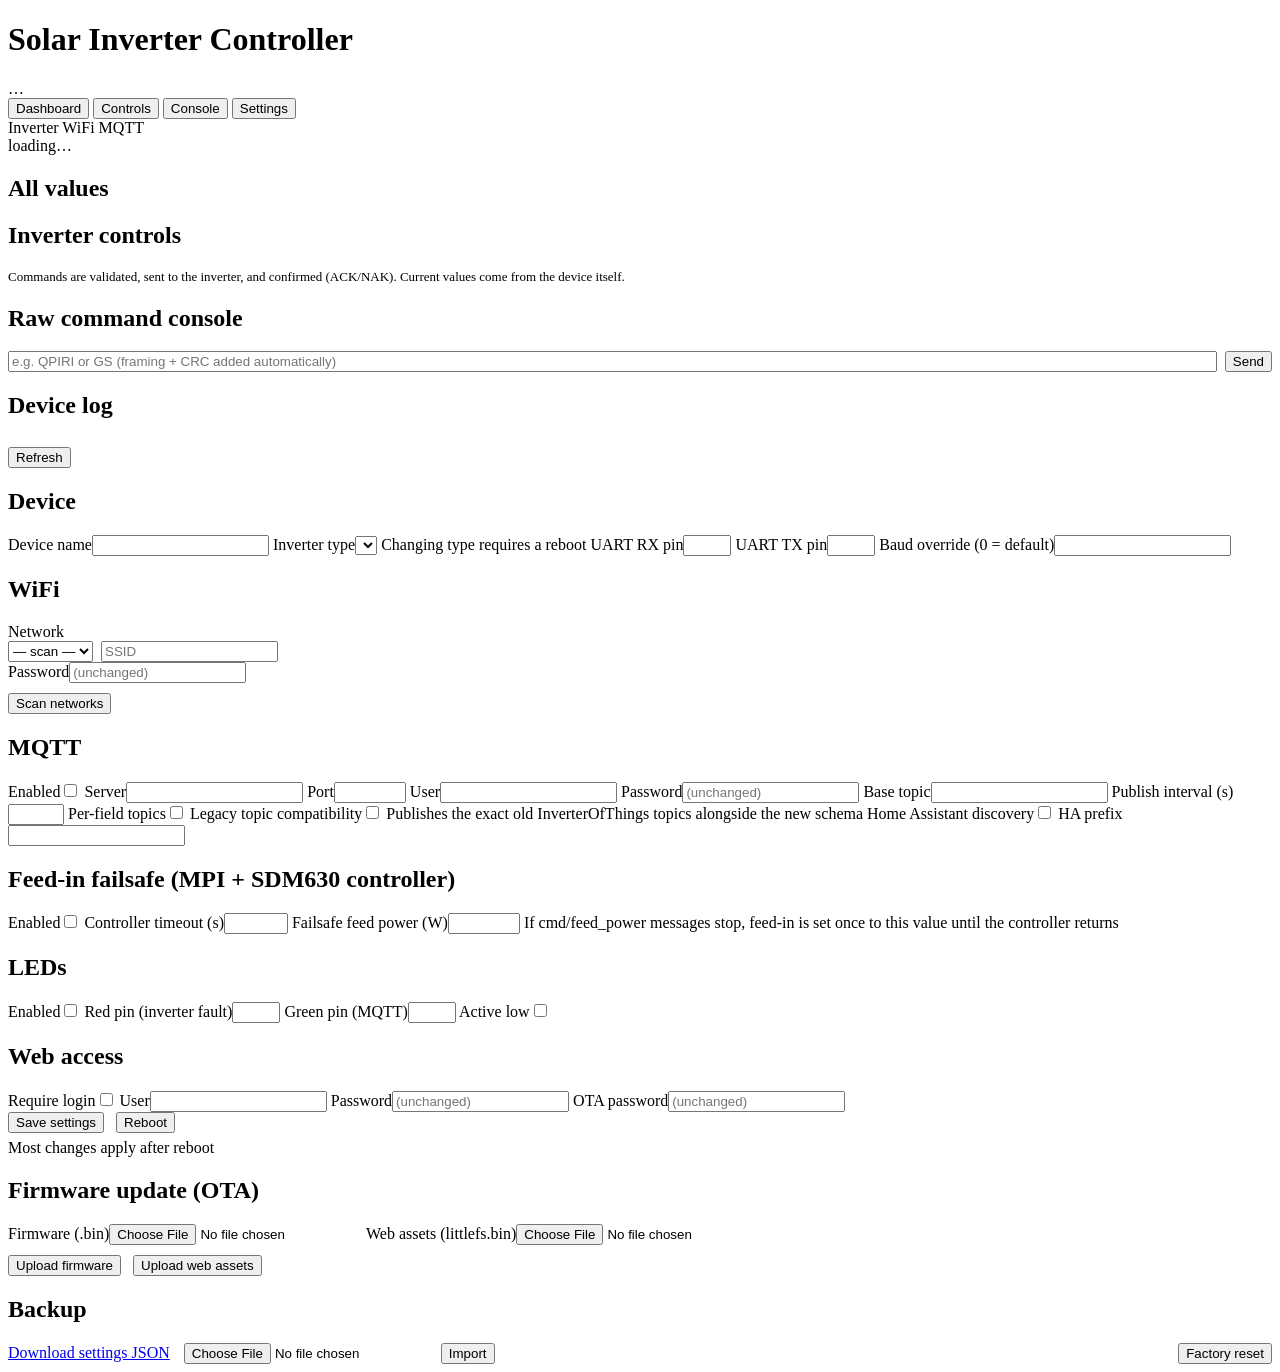
==== firmware/data/index.html @ 73fc0db7 "ESP32 rewrite: full monitoring + control for MPI 10KW, PIP, PCM60X Complete successor of the ESP8266" ====
<!DOCTYPE html>
<html lang="en">
<head>
<meta charset="utf-8">
<meta name="viewport" content="width=device-width, initial-scale=1">
<title>Solar Inverter Controller</title>
<link rel="stylesheet" href="/style.css">
</head>
<body>
<header>
  <h1>Solar Inverter Controller</h1>
  <span class="dev" id="devlabel">…</span>
  <nav>
    <button data-page="dash" class="active">Dashboard</button>
    <button data-page="ctl">Controls</button>
    <button data-page="con">Console</button>
    <button data-page="set">Settings</button>
  </nav>
</header>

<div id="statusbar">
  <span><span class="dot" id="dot-inv"></span>Inverter <span id="inv-age"></span></span>
  <span><span class="dot" id="dot-wifi"></span>WiFi <span id="wifi-rssi"></span></span>
  <span><span class="dot" id="dot-mqtt"></span>MQTT</span>
  <span id="sb-mode" class="badge" hidden></span>
  <span style="margin-left:auto" id="sb-sys"></span>
</div>

<main>
  <!-- ================= dashboard ================= -->
  <section class="page visible" id="page-dash">
    <div class="card" id="warncard" hidden>
      <h2>Active warnings</h2>
      <div id="warnings"></div>
    </div>
    <div class="card">
      <div id="svgwrap">loading…</div>
    </div>
    <div class="card">
      <h2>All values</h2>
      <div class="dpgrid" id="dpgrid"></div>
    </div>
  </section>

  <!-- ================= controls ================= -->
  <section class="page" id="page-ctl">
    <div class="card">
      <h2>Inverter controls</h2>
      <p style="color:var(--muted);font-size:13px;margin-bottom:10px">
        Commands are validated, sent to the inverter, and confirmed (ACK/NAK).
        Current values come from the device itself.
      </p>
      <div id="controls"></div>
    </div>
  </section>

  <!-- ================= console ================= -->
  <section class="page" id="page-con">
    <div class="card">
      <h2>Raw command console</h2>
      <div id="conlog"></div>
      <div style="display:flex;gap:8px;margin-top:10px">
        <input id="coninput" style="flex:1" placeholder="e.g. QPIRI or GS (framing + CRC added automatically)">
        <button class="act" id="consend">Send</button>
      </div>
    </div>
    <div class="card">
      <h2>Device log</h2>
      <div id="devlog" style="max-height:260px;overflow-y:auto;font:12px/1.5 ui-monospace,monospace;white-space:pre-wrap"></div>
      <button class="act" id="logrefresh" style="margin-top:8px">Refresh</button>
    </div>
  </section>

  <!-- ================= settings ================= -->
  <section class="page" id="page-set">
    <div class="card">
      <h2>Device</h2>
      <div class="formgrid">
        <label>Device name</label><input id="s-deviceName">
        <label>Inverter type</label><select id="s-profileId"></select>
        <span class="formrow-note">Changing type requires a reboot</span>
        <label>UART RX pin</label><input id="s-uartRx" type="number" min="0" max="39">
        <label>UART TX pin</label><input id="s-uartTx" type="number" min="0" max="33">
        <label>Baud override (0 = default)</label><input id="s-baudOverride" type="number" min="0">
      </div>
    </div>

    <div class="card">
      <h2>WiFi</h2>
      <div class="formgrid">
        <label>Network</label>
        <div style="display:flex;gap:8px">
          <select id="s-wifiScan" style="max-width:200px"><option value="">— scan —</option></select>
          <input id="s-wifiSsid" placeholder="SSID">
        </div>
        <label>Password</label><input id="s-wifiPass" type="password" placeholder="(unchanged)">
      </div>
      <button class="act" id="btn-scan" style="margin-top:10px">Scan networks</button>
    </div>

    <div class="card">
      <h2>MQTT</h2>
      <div class="formgrid">
        <label>Enabled</label><label class="switch"><input type="checkbox" id="s-mqttEnabled"><span class="slider"></span></label>
        <label>Server</label><input id="s-mqttServer">
        <label>Port</label><input id="s-mqttPort" type="number" min="1" max="65535">
        <label>User</label><input id="s-mqttUser">
        <label>Password</label><input id="s-mqttPass" type="password" placeholder="(unchanged)">
        <label>Base topic</label><input id="s-baseTopic">
        <label>Publish interval (s)</label><input id="s-publishIntervalS" type="number" min="1" max="600">
        <label>Per-field topics</label><label class="switch"><input type="checkbox" id="s-perFieldTopics"><span class="slider"></span></label>
        <label>Legacy topic compatibility</label><label class="switch"><input type="checkbox" id="s-legacyCompat"><span class="slider"></span></label>
        <span class="formrow-note">Publishes the exact old InverterOfThings topics alongside the new schema</span>
        <label>Home Assistant discovery</label><label class="switch"><input type="checkbox" id="s-haDiscovery"><span class="slider"></span></label>
        <label>HA prefix</label><input id="s-haPrefix">
      </div>
    </div>

    <div class="card">
      <h2>Feed-in failsafe (MPI + SDM630 controller)</h2>
      <div class="formgrid">
        <label>Enabled</label><label class="switch"><input type="checkbox" id="s-feedGuardEnabled"><span class="slider"></span></label>
        <label>Controller timeout (s)</label><input id="s-feedGuardTimeoutS" type="number" min="5" max="3600">
        <label>Failsafe feed power (W)</label><input id="s-feedGuardFailsafeW" type="number" min="0" max="15000">
        <span class="formrow-note">If cmd/feed_power messages stop, feed-in is set once to this value until the controller returns</span>
      </div>
    </div>

    <div class="card">
      <h2>LEDs</h2>
      <div class="formgrid">
        <label>Enabled</label><label class="switch"><input type="checkbox" id="s-ledEnabled"><span class="slider"></span></label>
        <label>Red pin (inverter fault)</label><input id="s-ledRedPin" type="number" min="0" max="33">
        <label>Green pin (MQTT)</label><input id="s-ledGreenPin" type="number" min="0" max="33">
        <label>Active low</label><label class="switch"><input type="checkbox" id="s-ledActiveLow"><span class="slider"></span></label>
      </div>
    </div>

    <div class="card">
      <h2>Web access</h2>
      <div class="formgrid">
        <label>Require login</label><label class="switch"><input type="checkbox" id="s-authEnabled"><span class="slider"></span></label>
        <label>User</label><input id="s-webUser">
        <label>Password</label><input id="s-webPass" type="password" placeholder="(unchanged)">
        <label>OTA password</label><input id="s-otaPassword" type="password" placeholder="(unchanged)">
      </div>
    </div>

    <div class="card">
      <button class="act" id="btn-save">Save settings</button>
      <button class="act" id="btn-reboot" style="margin-left:8px">Reboot</button>
      <span class="formrow-note" style="display:block;margin-top:6px">Most changes apply after reboot</span>
    </div>

    <div class="card">
      <h2>Firmware update (OTA)</h2>
      <div class="formgrid">
        <label>Firmware (.bin)</label><input type="file" id="ota-fw" accept=".bin">
        <label>Web assets (littlefs.bin)</label><input type="file" id="ota-fs" accept=".bin">
      </div>
      <progress id="ota-prog" value="0" max="100" style="margin-top:10px" hidden></progress>
      <div style="margin-top:10px">
        <button class="act" id="btn-ota-fw">Upload firmware</button>
        <button class="act" id="btn-ota-fs" style="margin-left:8px">Upload web assets</button>
      </div>
    </div>

    <div class="card">
      <h2>Backup</h2>
      <a href="/api/settings/export" class="badge">Download settings JSON</a>
      <input type="file" id="imp-file" accept=".json" style="margin-left:10px">
      <button class="act" id="btn-import">Import</button>
      <button class="act danger" id="btn-factory" style="float:right">Factory reset</button>
    </div>
  </section>
</main>

<div id="toast"></div>
<script src="/app.js"></script>
</body>
</html>
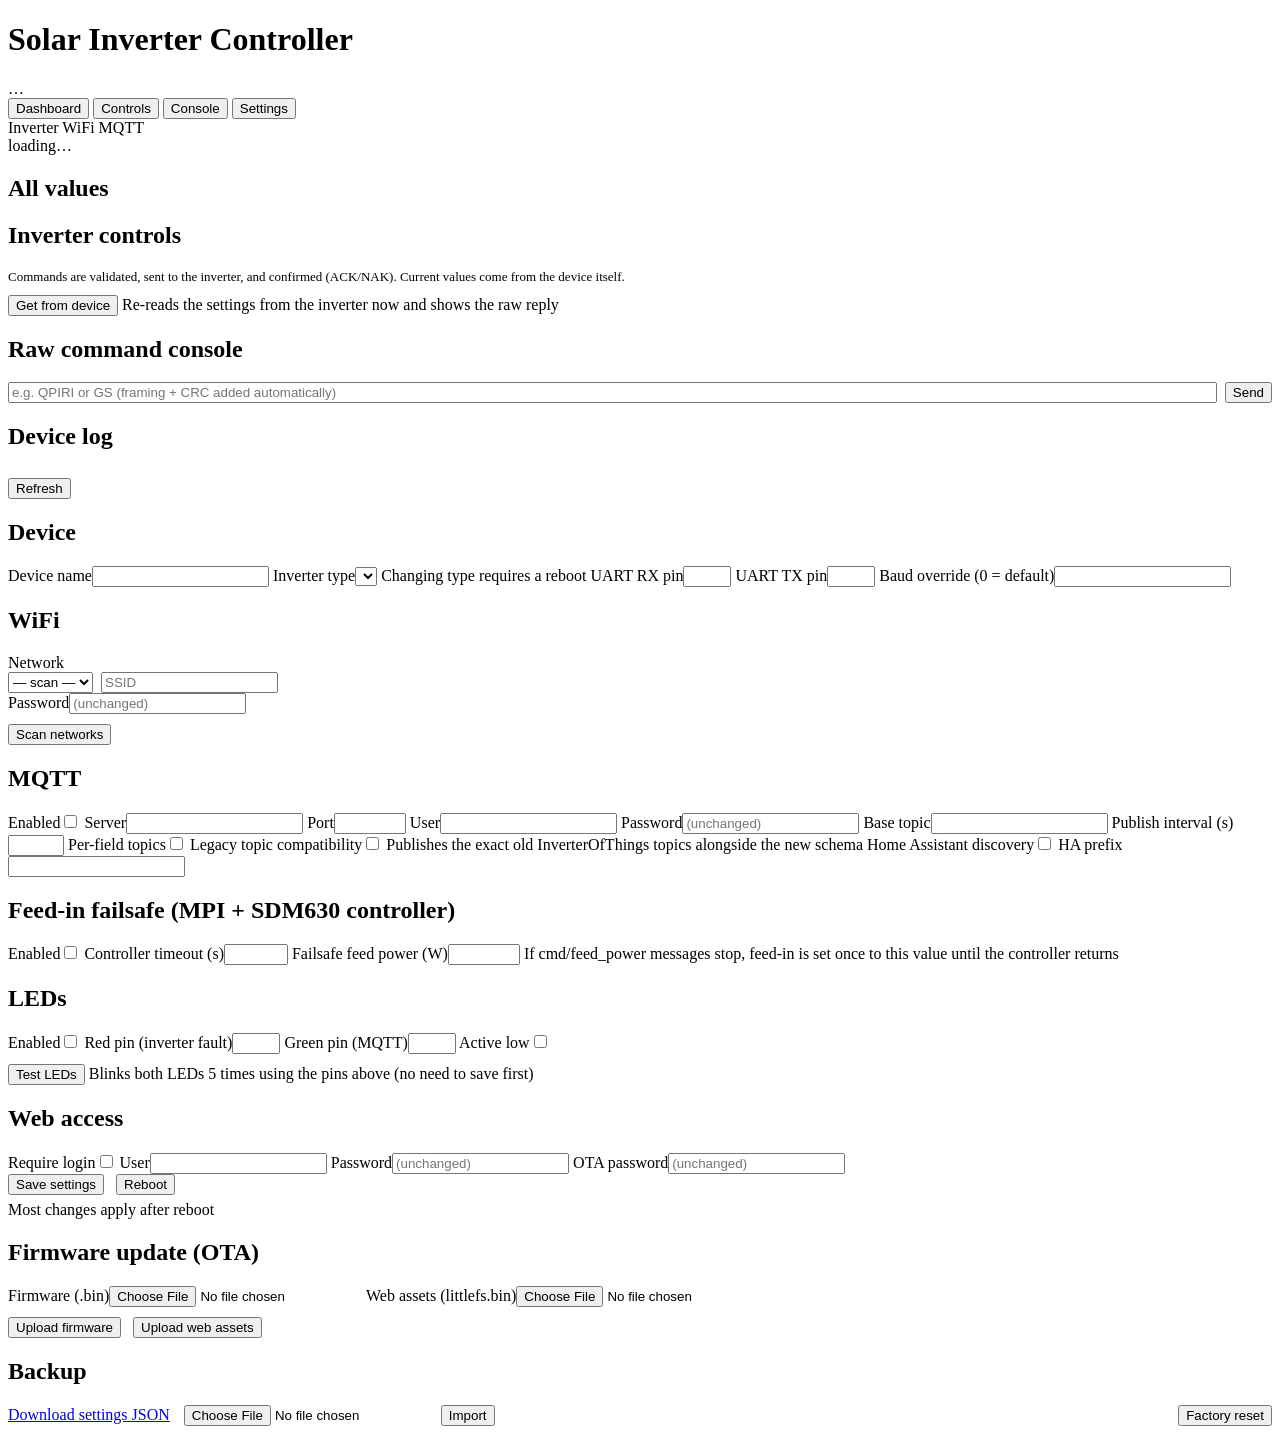
==== commit 133d5b1b: "v2.1.0: fix AP redirect loop, add LED test and controls "Get from device" - Captive portal: /setup.h" ====
--- a/firmware/data/index.html
+++ b/firmware/data/index.html
@@ -4,6 +4,7 @@
 <meta charset="utf-8">
 <meta name="viewport" content="width=device-width, initial-scale=1">
 <title>Solar Inverter Controller</title>
+<link rel="icon" href="/favicon.svg" type="image/svg+xml">
 <link rel="stylesheet" href="/style.css">
 </head>
 <body>
@@ -50,6 +51,9 @@
         Commands are validated, sent to the inverter, and confirmed (ACK/NAK).
         Current values come from the device itself.
       </p>
+      <button class="act" id="btn-ctlget">Get from device</button>
+      <span class="formrow-note">Re-reads the settings from the inverter now and shows the raw reply</span>
+      <pre id="ctlraw" class="ctlraw" hidden></pre>
       <div id="controls"></div>
     </div>
   </section>
@@ -134,6 +138,8 @@
         <label>Green pin (MQTT)</label><input id="s-ledGreenPin" type="number" min="0" max="33">
         <label>Active low</label><label class="switch"><input type="checkbox" id="s-ledActiveLow"><span class="slider"></span></label>
       </div>
+      <button class="act" id="btn-ledtest" style="margin-top:10px">Test LEDs</button>
+      <span class="formrow-note">Blinks both LEDs 5 times using the pins above (no need to save first)</span>
     </div>
 
     <div class="card">
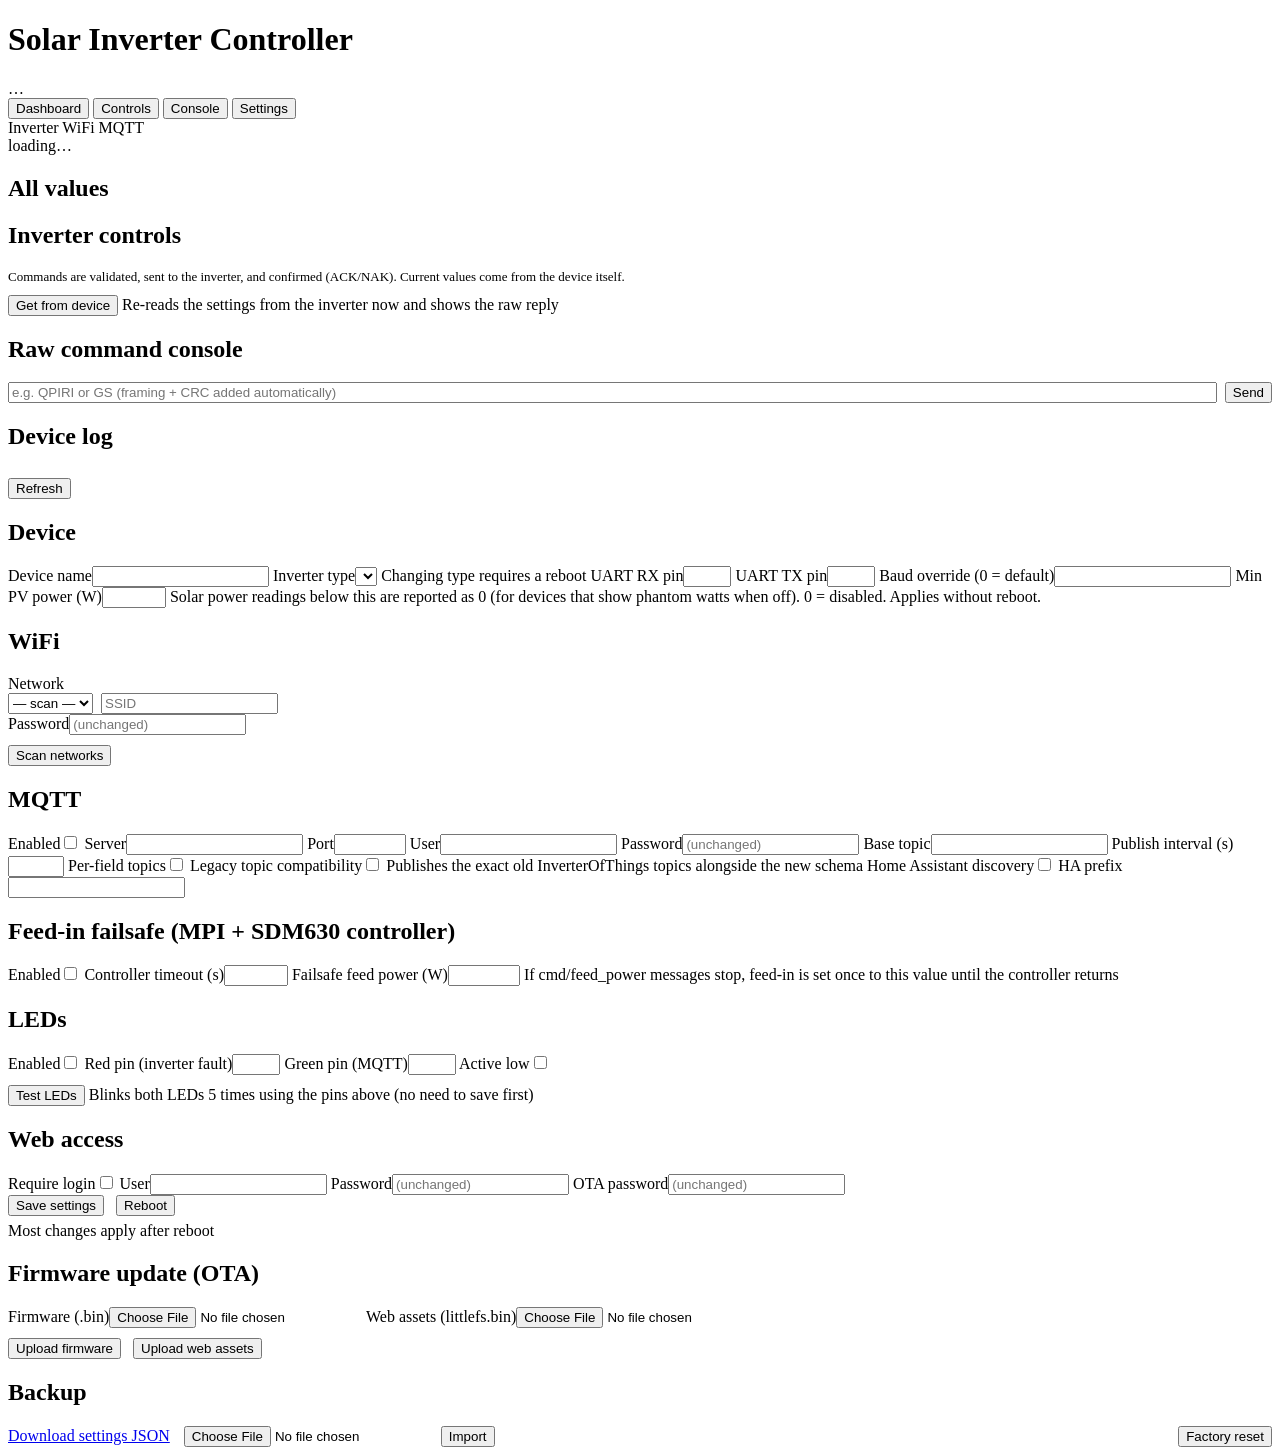
==== commit b27f4611: "v2.2.0: configurable minimum PV power (phantom wattage floor) Some devices keep reporting a small PV" ====
--- a/firmware/data/index.html
+++ b/firmware/data/index.html
@@ -86,6 +86,8 @@
         <label>UART RX pin</label><input id="s-uartRx" type="number" min="0" max="39">
         <label>UART TX pin</label><input id="s-uartTx" type="number" min="0" max="33">
         <label>Baud override (0 = default)</label><input id="s-baudOverride" type="number" min="0">
+        <label>Min PV power (W)</label><input id="s-pvMinPowerW" type="number" min="0" max="1000">
+        <span class="formrow-note">Solar power readings below this are reported as 0 (for devices that show phantom watts when off). 0 = disabled. Applies without reboot.</span>
       </div>
     </div>
 
